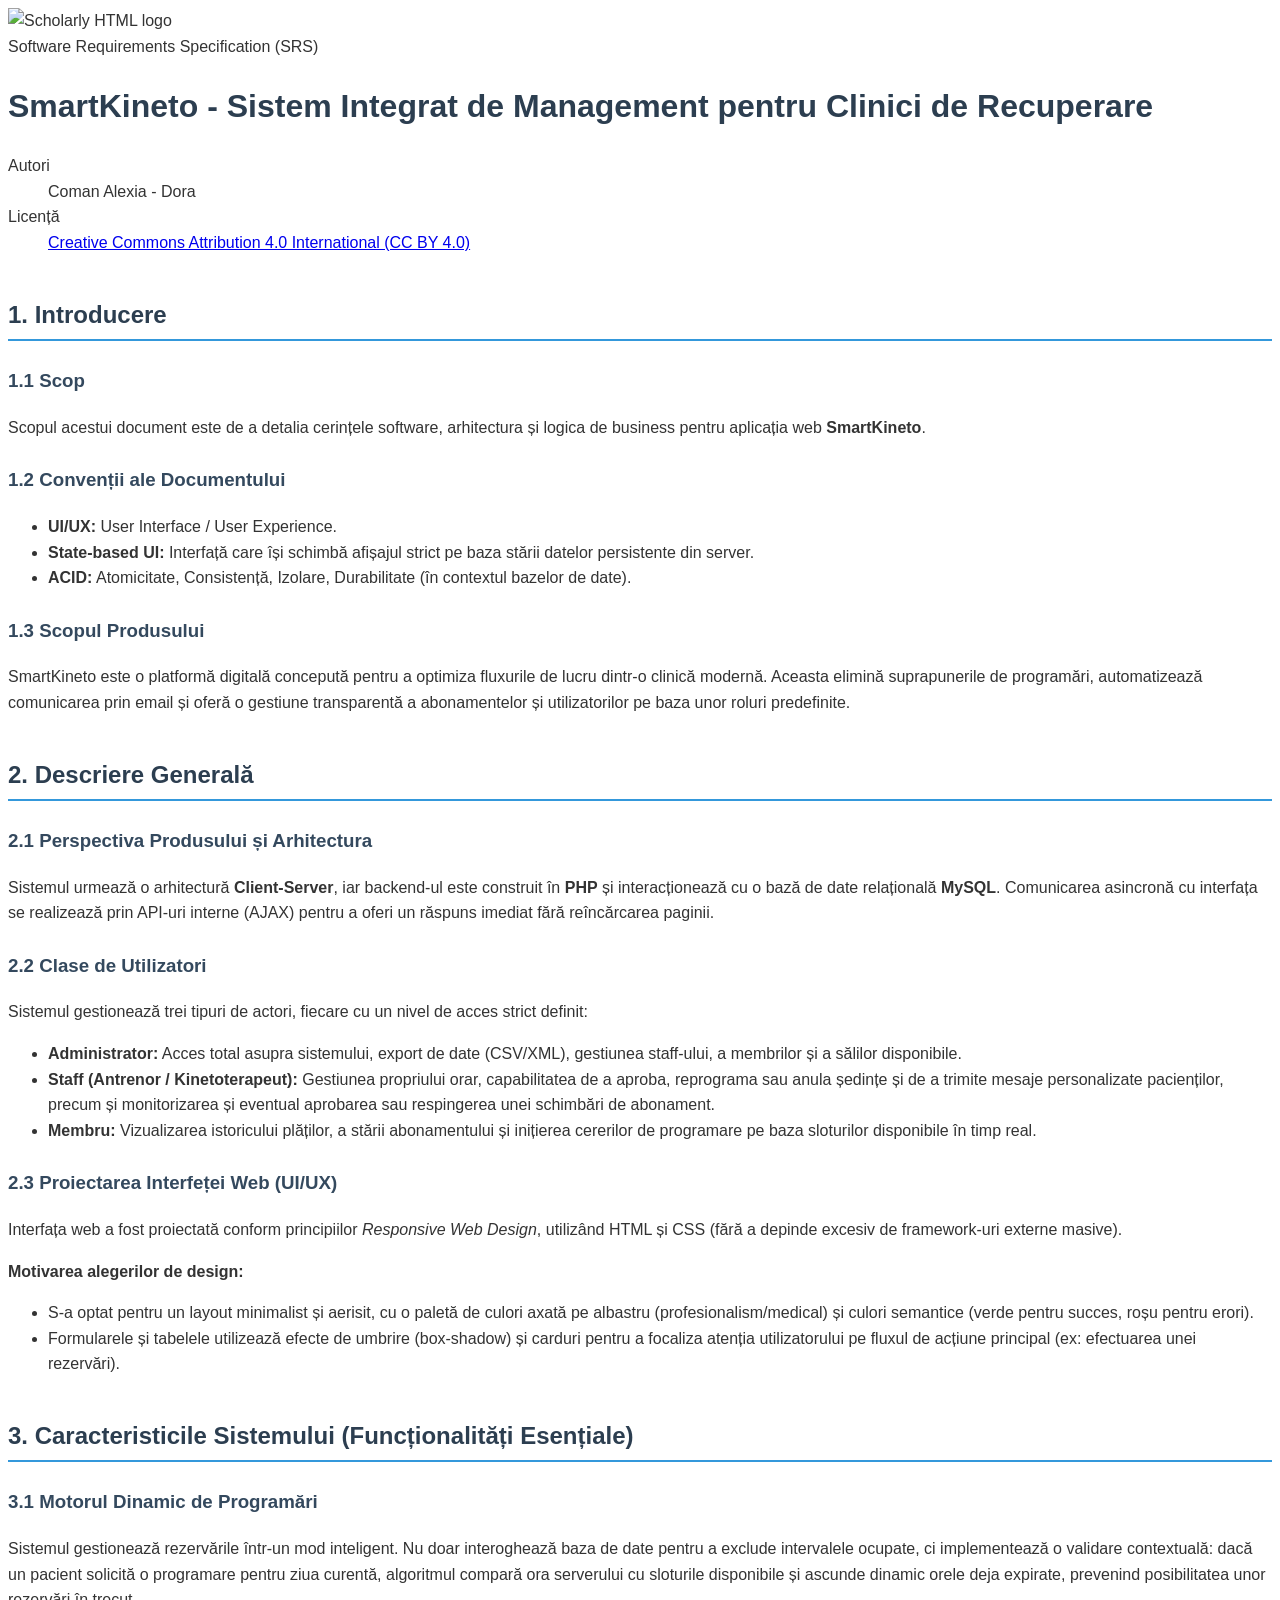
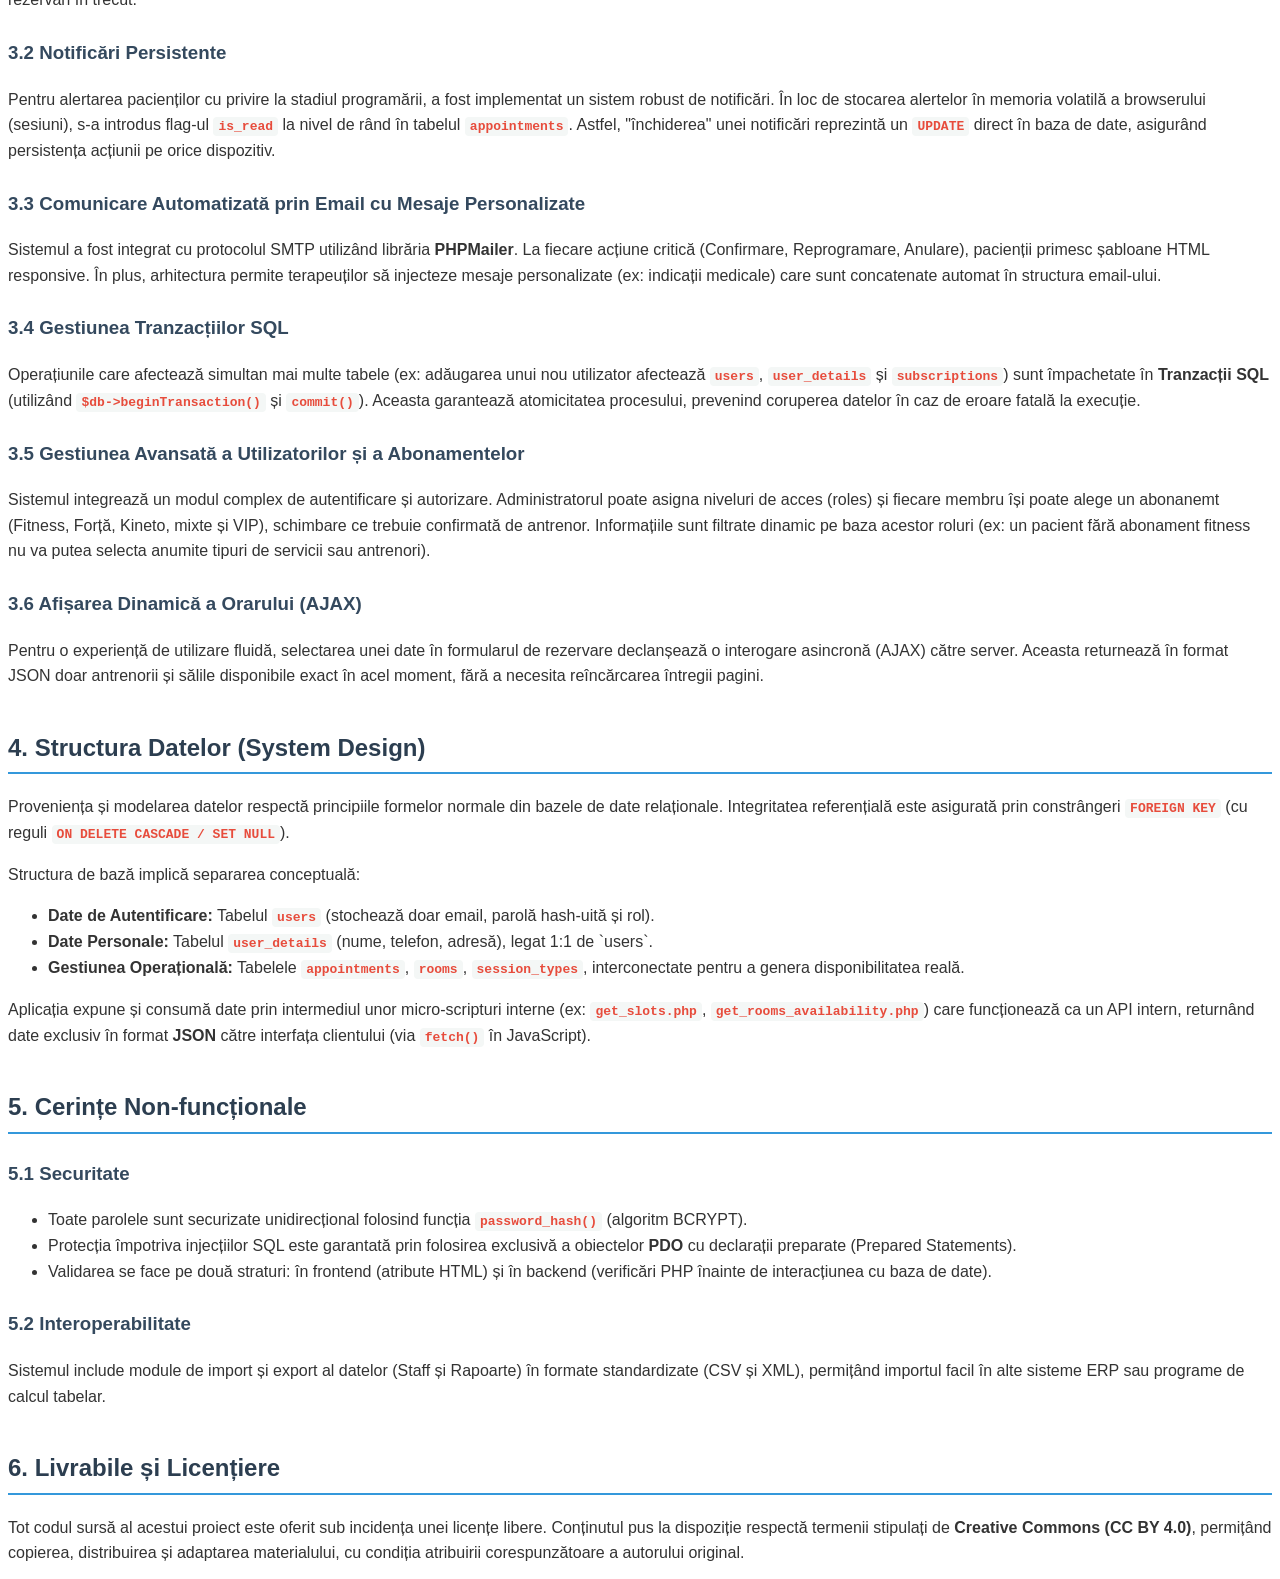
==== raport_scholary.html @ 26a6e1f4 "Raport + code reformat" ====
<!DOCTYPE html>
<html lang="ro">
<head>
    <meta charset="utf-8">
    <meta name="viewport" content="width=device-width, initial-scale=1.0, user-scalable=yes">
    <title>Scholarly HTML & IEEE SRS - SmartKineto</title>
    <link rel="stylesheet" href="https://w3c.github.io/scholarly-html/css/scholarly.min.css">
    <style>
        body {
            font-family: 'Segoe UI', Tahoma, Geneva, Verdana, sans-serif;
            line-height: 1.6;
            color: #333;
        }

        h1, h2, h3, h4 {
            color: #2c3e50;
        }

        h2 {
            border-bottom: 2px solid #3498db;
            padding-bottom: 5px;
            margin-top: 40px;
        }

        h3 {
            margin-top: 25px;
            color: #34495e;
        }

        code {
            background-color: #f4f7f6;
            padding: 2px 5px;
            border-radius: 4px;
            color: #e74c3c;
            font-weight: bold;
        }

        pre {
            background-color: #f8f9fa;
            padding: 15px;
            border-radius: 8px;
            border: 1px solid #ddd;
            overflow-x: auto;
        }

        .highlight {
            background-color: #e8f8f5;
            border-left: 4px solid #1abc9c;
            padding: 10px;
            margin: 10px 0;
        }

        table {
            width: 100%;
            border-collapse: collapse;
            margin-top: 15px;
        }

        th, td {
            border: 1px solid #ddd;
            padding: 10px;
            text-align: left;
        }

        th {
            background-color: #f2f2f2;
        }
    </style>
</head>
<body prefix="schema: http://schema.org/">
<header>
    <div class="banner">
        <img src="https://w3c.github.io/scholarly-html/scholarly-html.svg" width="227" height="50"
             alt="Scholarly HTML logo">
        <div class="status">Software Requirements Specification (SRS)</div>
    </div>
    <h1 property="schema:name">SmartKineto - Sistem Integrat de Management pentru Clinici de Recuperare</h1>
</header>

<div role="contentinfo">
    <dl>
        <dt>Autori</dt>
        <dd>
                <span property="schema:author" typeof="schema:Person">
                    <span property="schema:name">Coman Alexia - Dora</span>
                </span>
        </dd>
        <dt>Licență</dt>
        <dd>
            <a href="https://creativecommons.org/licenses/by/4.0/" target="_blank">Creative Commons Attribution 4.0
                International (CC BY 4.0)</a>
        </dd>
    </dl>
</div>

<section id="introduction">
    <h2>1. Introducere</h2>

    <h3>1.1 Scop</h3>
    <p>
        Scopul acestui document este de a detalia cerințele software, arhitectura și logica de business pentru aplicația
        web <strong>SmartKineto</strong>.
    </p>

    <h3>1.2 Convenții ale Documentului</h3>
    <ul>
        <li><strong>UI/UX:</strong> User Interface / User Experience.</li>
        <li><strong>State-based UI:</strong> Interfață care își schimbă afișajul strict pe baza stării datelor
            persistente din server.
        </li>
        <li><strong>ACID:</strong> Atomicitate, Consistență, Izolare, Durabilitate (în contextul bazelor de date).</li>
    </ul>

    <h3>1.3 Scopul Produsului</h3>
    <p>
        SmartKineto este o platformă digitală concepută pentru a optimiza fluxurile de lucru dintr-o clinică modernă.
        Aceasta elimină suprapunerile de programări, automatizează comunicarea prin email și oferă o gestiune
        transparentă a abonamentelor și utilizatorilor pe baza unor roluri predefinite.
    </p>
</section>

<section id="overall-description">
    <h2>2. Descriere Generală</h2>

    <h3>2.1 Perspectiva Produsului și Arhitectura</h3>
    <p>
        Sistemul urmează o arhitectură <strong>Client-Server</strong>, iar backend-ul este construit în
        <strong>PHP</strong> și interacționează cu o bază de date relațională <strong>MySQL</strong>. Comunicarea
        asincronă cu interfața se realizează prin API-uri interne (AJAX) pentru a oferi un răspuns imediat fără
        reîncărcarea paginii.
    </p>

    <h3>2.2 Clase de Utilizatori</h3>
    <p>Sistemul gestionează trei tipuri de actori, fiecare cu un nivel de acces strict definit:</p>
    <ul>
        <li><strong>Administrator:</strong> Acces total asupra sistemului, export de date (CSV/XML), gestiunea
            staff-ului, a membrilor și a sălilor disponibile.
        </li>
        <li><strong>Staff (Antrenor / Kinetoterapeut):</strong> Gestiunea propriului orar, capabilitatea de a aproba,
            reprograma sau anula ședințe și de a trimite mesaje personalizate pacienților, precum și monitorizarea și
            eventual aprobarea sau respingerea unei schimbări de abonament.
        </li>
        <li><strong>Membru:</strong> Vizualizarea istoricului plăților, a stării abonamentului și inițierea cererilor de
            programare pe baza sloturilor disponibile în timp real.
        </li>
    </ul>

    <h3>2.3 Proiectarea Interfeței Web (UI/UX)</h3>
    <p>
        Interfața web a fost proiectată conform principiilor <em>Responsive Web Design</em>, utilizând HTML și CSS (fără
        a depinde excesiv de framework-uri externe masive).
    </p>
    <p><strong>Motivarea alegerilor de design:</strong></p>
    <ul>
        <li>S-a optat pentru un layout minimalist și aerisit, cu o paletă de culori axată pe albastru
            (profesionalism/medical) și culori semantice (verde pentru succes, roșu pentru erori).
        </li>
        <li>Formularele și tabelele utilizează efecte de umbrire (box-shadow) și carduri pentru a focaliza atenția
            utilizatorului pe fluxul de acțiune principal (ex: efectuarea unei rezervări).
        </li>
    </ul>
</section>

<section id="system-features">
    <h2>3. Caracteristicile Sistemului (Funcționalități Esențiale)</h2>

    <h3>3.1 Motorul Dinamic de Programări</h3>
    <p>
        Sistemul gestionează rezervările într-un mod inteligent. Nu doar interoghează baza de date pentru a exclude
        intervalele ocupate, ci implementează o validare contextuală: dacă un pacient solicită o programare pentru ziua
        curentă, algoritmul compară ora serverului cu sloturile disponibile și ascunde dinamic orele deja expirate,
        prevenind posibilitatea unor rezervări în trecut.
    </p>

    <h3>3.2 Notificări Persistente</h3>
    <p>
        Pentru alertarea pacienților cu privire la stadiul programării, a fost implementat un sistem robust de
        notificări. În loc de stocarea alertelor în memoria volatilă a browserului (sesiuni), s-a introdus flag-ul
        <code>is_read</code> la nivel de rând în tabelul <code>appointments</code>. Astfel, "închiderea" unei notificări
        reprezintă un <code>UPDATE</code> direct în baza de date, asigurând persistența acțiunii pe orice dispozitiv.
    </p>

    <h3>3.3 Comunicare Automatizată prin Email cu Mesaje Personalizate</h3>
    <p>
        Sistemul a fost integrat cu protocolul SMTP utilizând librăria <strong>PHPMailer</strong>. La fiecare acțiune
        critică (Confirmare, Reprogramare, Anulare), pacienții primesc șabloane HTML responsive. În plus, arhitectura
        permite terapeuților să injecteze mesaje personalizate (ex: indicații medicale) care sunt concatenate automat în
        structura email-ului.
    </p>

    <h3>3.4 Gestiunea Tranzacțiilor SQL</h3>
    <p>
        Operațiunile care afectează simultan mai multe tabele (ex: adăugarea unui nou utilizator afectează
        <code>users</code>, <code>user_details</code> și <code>subscriptions</code>) sunt împachetate în <strong>Tranzacții
        SQL</strong> (utilizând <code>$db->beginTransaction()</code> și <code>commit()</code>). Aceasta garantează
        atomicitatea procesului, prevenind coruperea datelor în caz de eroare fatală la execuție.
    </p>

    <h3> 3.5 Gestiunea Avansată a Utilizatorilor și a Abonamentelor</h3>
    <p>
        Sistemul integrează un modul complex de autentificare și autorizare. Administratorul poate asigna niveluri de
        acces (roles) și fiecare membru își poate alege un abonanemt (Fitness, Forță, Kineto, mixte și VIP), schimbare
        ce trebuie confirmată de antrenor. Informațiile sunt filtrate dinamic pe baza acestor roluri (ex: un pacient
        fără abonament fitness nu va putea selecta anumite tipuri de servicii sau antrenori).
    </p>

    <h3> 3.6 Afișarea Dinamică a Orarului (AJAX) </h3>
    <p>
        Pentru o experiență de utilizare fluidă, selectarea unei date în formularul de rezervare declanșează o
        interogare asincronă (AJAX) către server. Aceasta returnează în format JSON doar antrenorii și sălile
        disponibile exact în acel moment, fără a necesita reîncărcarea întregii pagini.
    </p>
</section>

<section id="system-design">
    <h2>4. Structura Datelor (System Design)</h2>
    <p>
        Proveniența și modelarea datelor respectă principiile formelor normale din bazele de date relaționale.
        Integritatea referențială este asigurată prin constrângeri <code>FOREIGN KEY</code> (cu reguli <code>ON DELETE
        CASCADE / SET NULL</code>).
    </p>
    <p>Structura de bază implică separarea conceptuală:</p>
    <ul>
        <li><strong>Date de Autentificare:</strong> Tabelul <code>users</code> (stochează doar email, parolă hash-uită
            și rol).
        </li>
        <li><strong>Date Personale:</strong> Tabelul <code>user_details</code> (nume, telefon, adresă), legat 1:1 de
            `users`.
        </li>
        <li><strong>Gestiunea Operațională:</strong> Tabelele <code>appointments</code>, <code>rooms</code>, <code>session_types</code>,
            interconectate pentru a genera disponibilitatea reală.
        </li>
    </ul>
    <p>Aplicația expune și consumă date prin intermediul unor micro-scripturi interne (ex: <code>get_slots.php</code>,
        <code>get_rooms_availability.php</code>) care funcționează ca un API intern, returnând date exclusiv în format
        <strong>JSON</strong> către interfața clientului (via <code>fetch()</code> în JavaScript).</p>
</section>

<section id="nonfunctional">
    <h2>5. Cerințe Non-funcționale</h2>

    <h3>5.1 Securitate</h3>
    <ul>
        <li>Toate parolele sunt securizate unidirecțional folosind funcția <code>password_hash()</code> (algoritm
            BCRYPT).
        </li>
        <li>Protecția împotriva injecțiilor SQL este garantată prin folosirea exclusivă a obiectelor
            <strong>PDO</strong> cu declarații preparate (Prepared Statements).
        </li>
        <li>Validarea se face pe două straturi: în frontend (atribute HTML) și în backend (verificări PHP înainte de
            interacțiunea cu baza de date).
        </li>
    </ul>

    <h3>5.2 Interoperabilitate</h3>
    <p>Sistemul include module de import și export al datelor (Staff și Rapoarte) în formate standardizate (CSV și XML),
        permițând importul facil în alte sisteme ERP sau programe de calcul tabelar.</p>
</section>

<section id="licensing">
    <h2>6. Livrabile și Licențiere</h2>
    <p>
        Tot codul sursă al acestui proiect este oferit sub incidența unei licențe libere. Conținutul pus la dispoziție
        respectă termenii stipulați de <strong>Creative Commons (CC BY 4.0)</strong>, permițând copierea, distribuirea
        și adaptarea materialului, cu condiția atribuirii corespunzătoare a autorului original.
    </p>
</section>
</body>
</html>
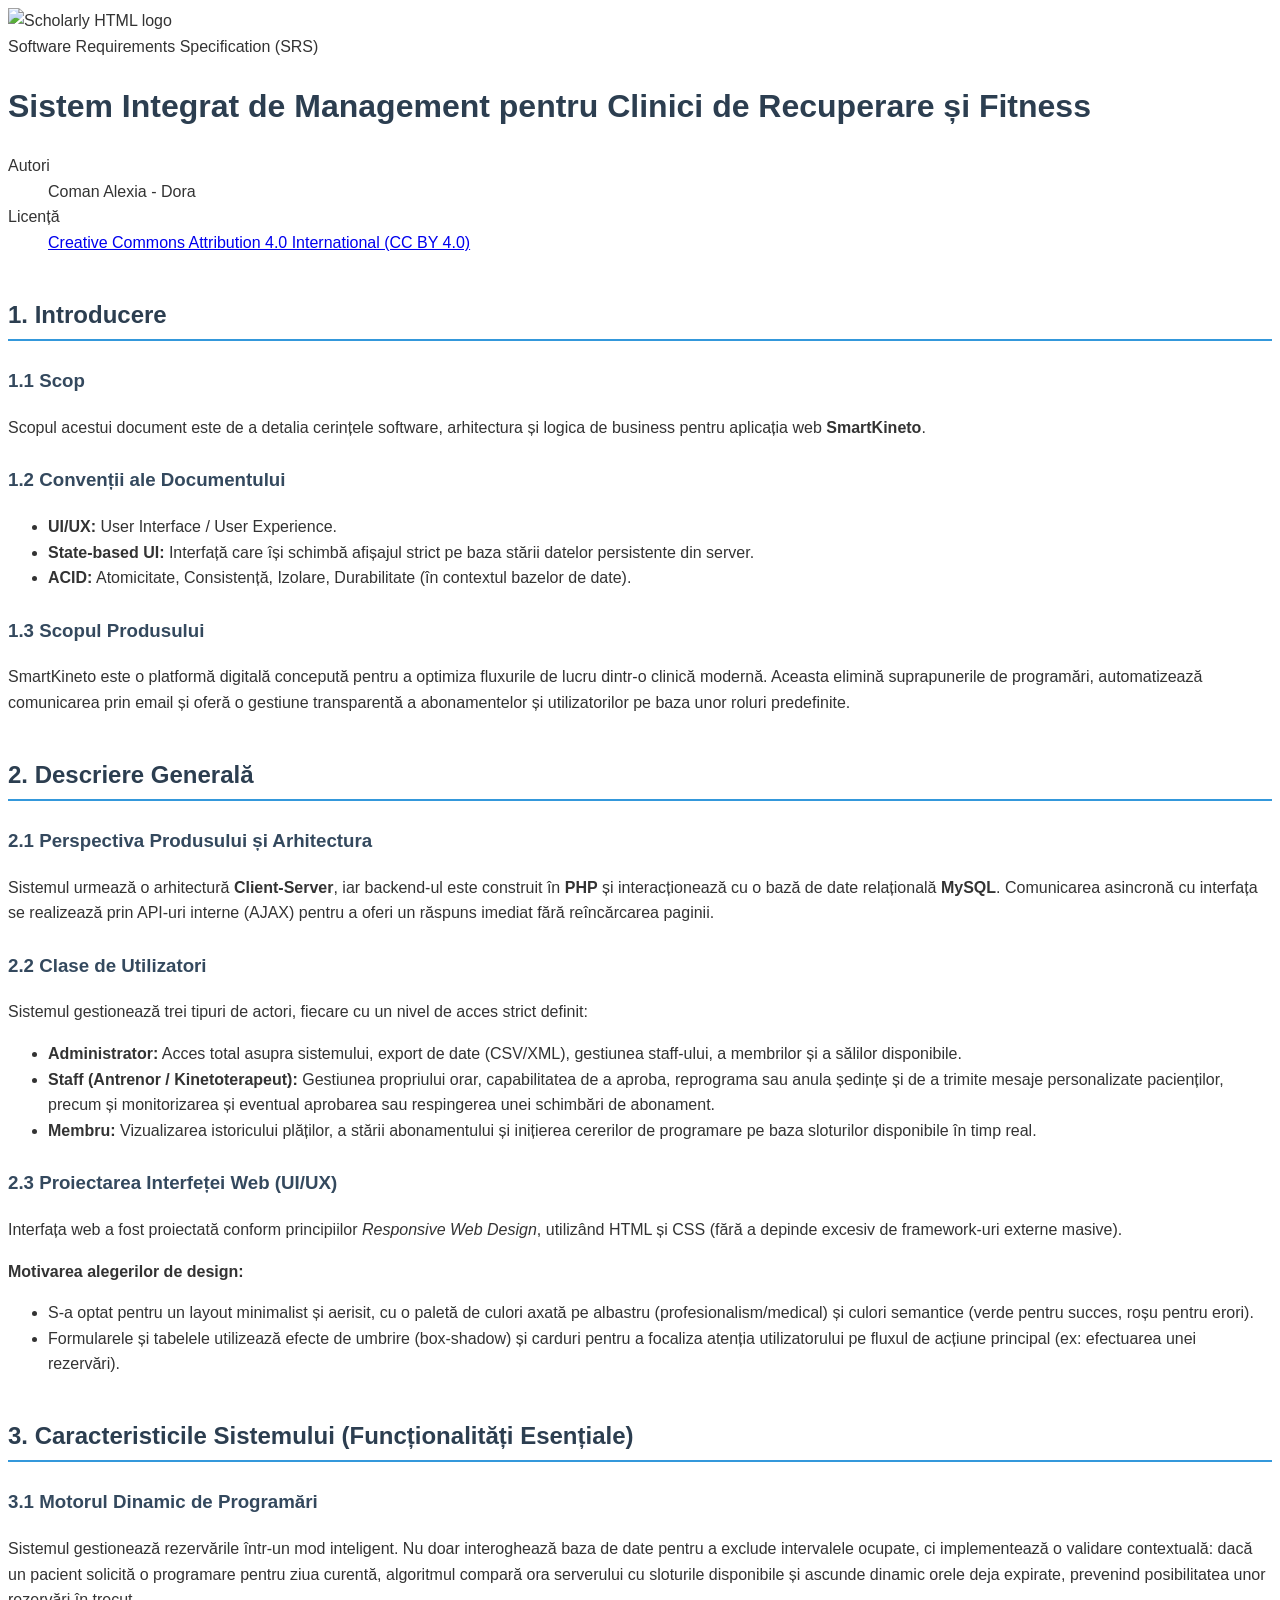
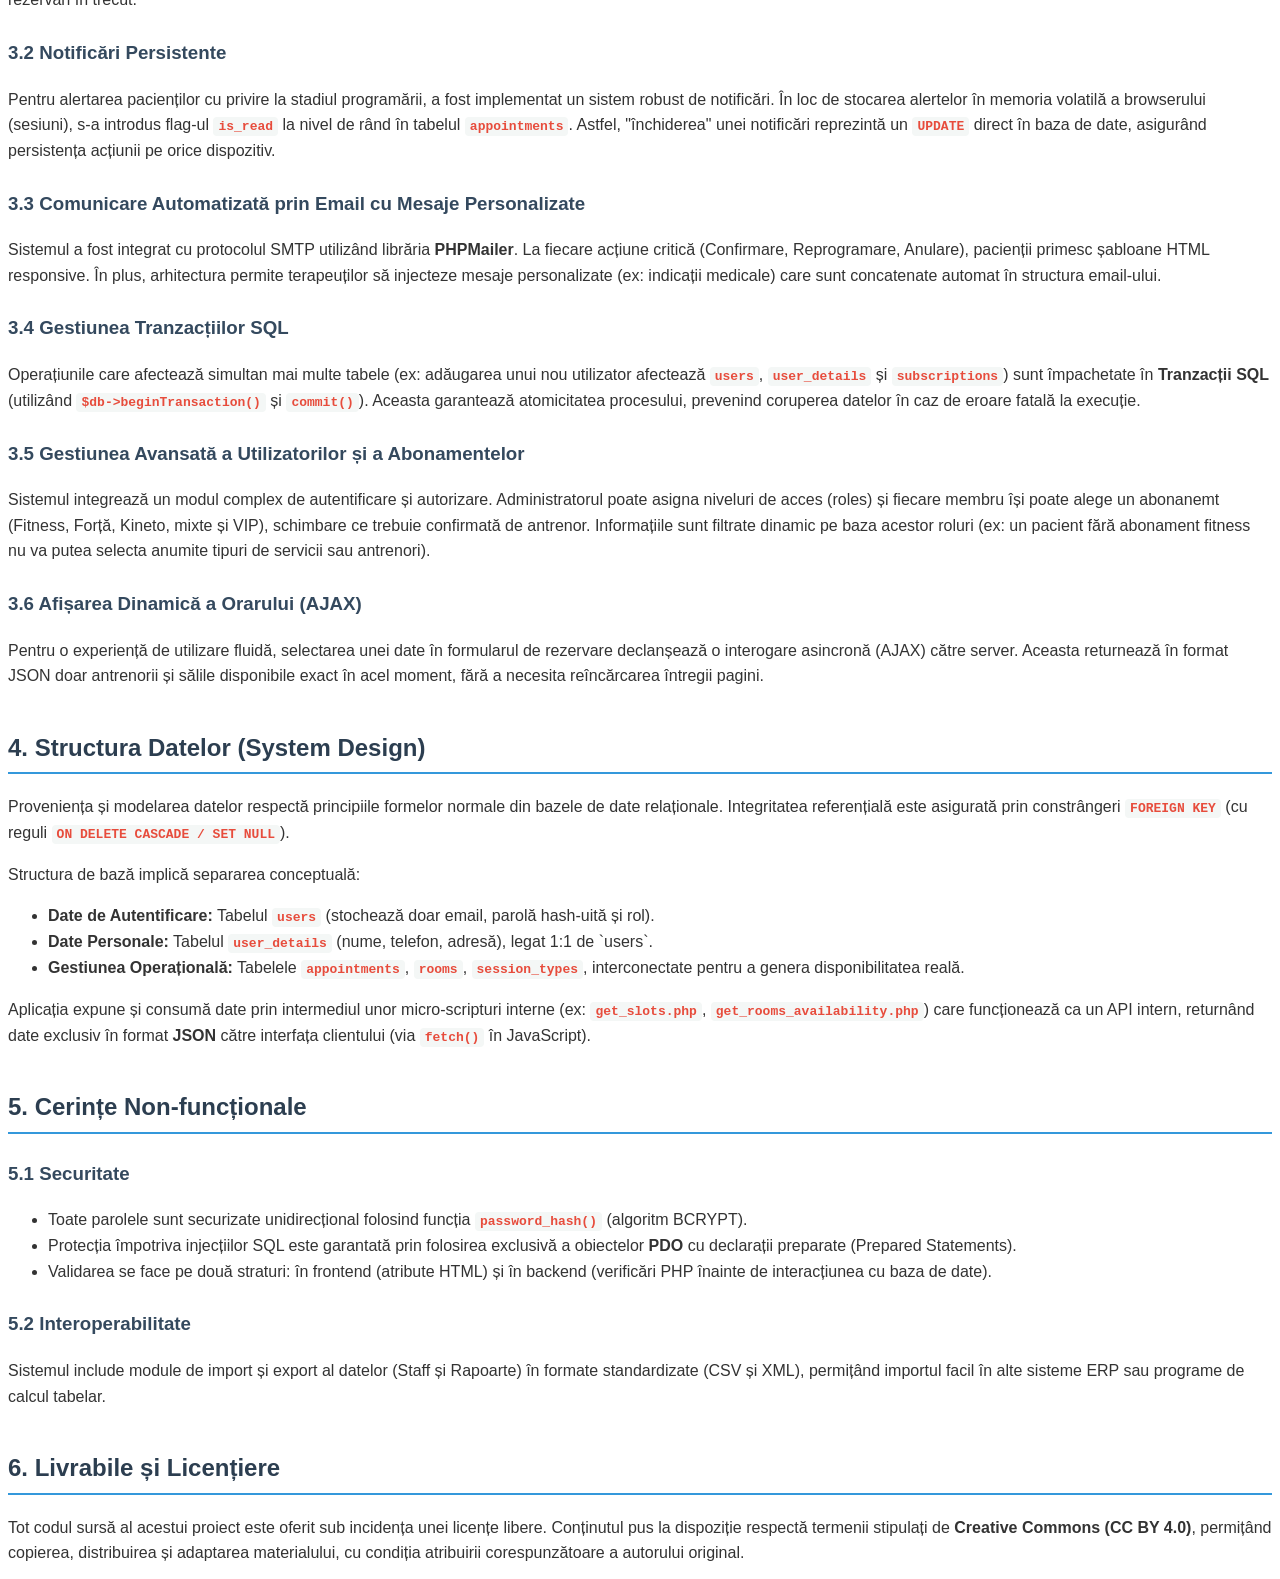
==== commit 01fac4b2: "Raport + README" ====
--- a/raport_scholary.html
+++ b/raport_scholary.html
@@ -74,7 +74,7 @@
              alt="Scholarly HTML logo">
         <div class="status">Software Requirements Specification (SRS)</div>
     </div>
-    <h1 property="schema:name">SmartKineto - Sistem Integrat de Management pentru Clinici de Recuperare</h1>
+    <h1 property="schema:name">Sistem Integrat de Management pentru Clinici de Recuperare și Fitness</h1>
 </header>
 
 <div role="contentinfo">
